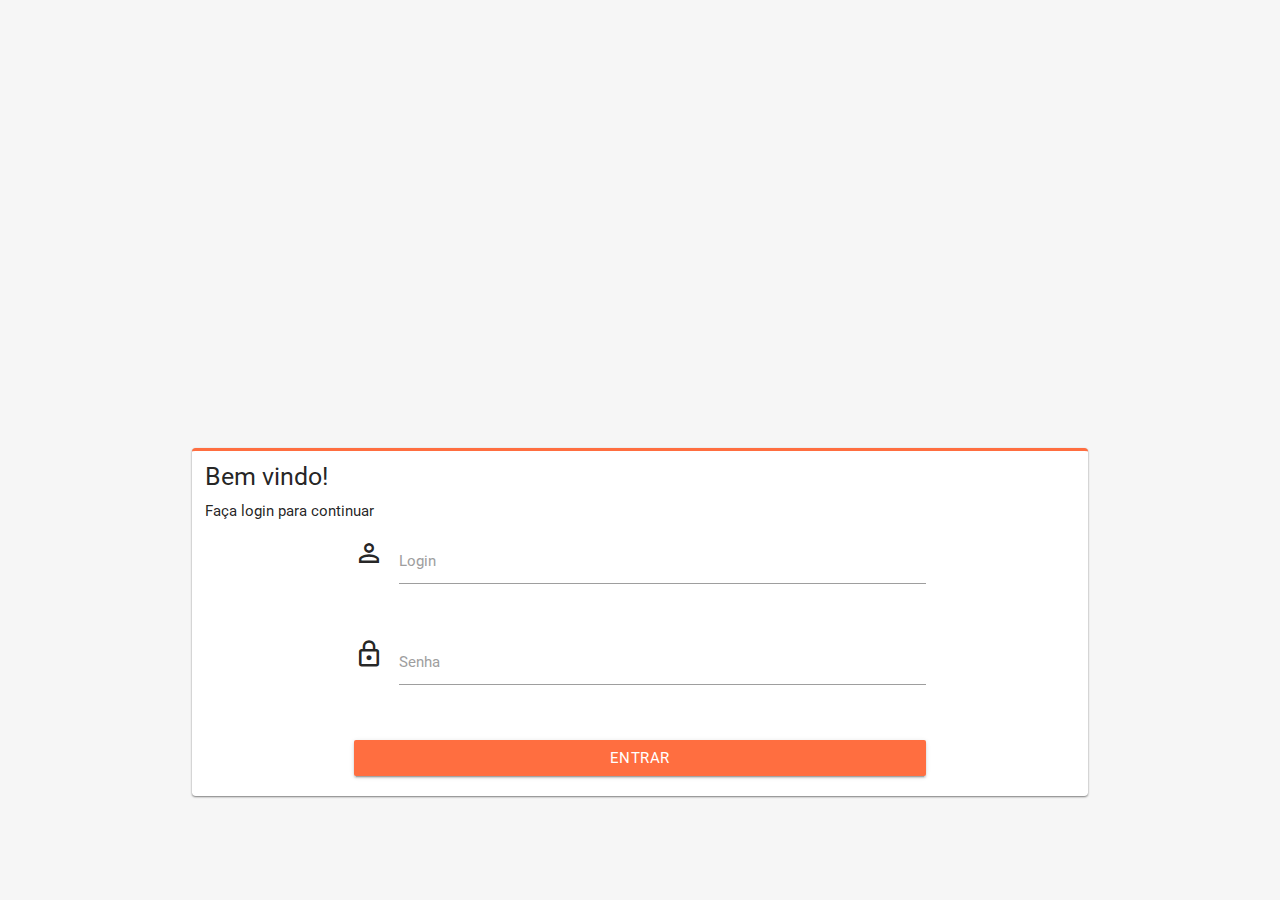
==== index.html @ 71567590 "Atualização da página de cadastro de produtos e da página de login, exclusão da página home" ====
<!DOCTYPE html>
<html lang="pt-BR">
<head>
	<meta charset="utf-8">
    <link href="https://fonts.googleapis.com/icon?family=Material+Icons" rel="stylesheet">
    <link type="text/css" rel="stylesheet" href="assets/materialize/css/materialize.css"  media="screen,projection"/>
    <link rel="stylesheet" type="text/css" href="assets/css/style.css">
    <meta name="viewport" content="width=device-width, initial-scale=1.0"/>
</head>
<body>
		<div class="container" id="login-page">
  			<form class="form-login white" id="form-login">
  				<content id=txtHead>
  					<h5>Bem vindo!</h5>
  					<p>Faça login para continuar</p>
  				</content>
  				<div class="row">
            <div class="col s12 m8 offset-m2">
              <div id="login-erro"></div>
            	<div class="row margin" id="input-login">
                <div class="input-field col s12">
                  <i class="large material-icons prefix">perm_identity</i>
                  <input id="login" type="text">
                  <label for="login" class="center-align">Login</label>
                </div>
              </div>
              <div class="row margin">
                <div class="input-field col s12">
                  <i class="large material-icons prefix">lock_outline</i>
                  <input id="password" type="password">
                  <label for="password">Senha</label>
                </div>
              </div>
              <div class="row">
                <div class="input-field col s12">
                  <button id="btn-login" class="btn waves-effect waves-light col s12 deep-orange accent-2">Entrar</button>
                </div>
              </div>
        </form>
      </div>
		</div>
    <script type="text/javascript" src="https://code.jquery.com/jquery-3.2.1.min.js"></script>
    <script type="text/javascript" src="assets/materialize/js/materialize.js"></script>
    <script type="text/javascript" src="assets/js/allFunctions.js"></script>
</body>
</html>
---- assets/css/style.css ----
*{
	margin: 0;
	padding: 0;
}

body {
	background-color: #f6f6f6; 
}

.input-field input:focus + label {
   color: #ff6e40 !important;
 }

.input-field  .prefix.active {
  color: #ff6e40;
} 

 .row .input-field input:focus {
  border-bottom: 1px solid #ff6e40 !important;
 }

 input[type=text]:not(browser-default):focus:not([readonly]),
 input[type=password]:not(browser-default):focus:not([readonly]),
 input[type=number]:not(browser-default):focus:not([readonly]) {
  box-shadow: 0 1px 0 0 #ff6e40 !important;
 }

.toast {
	position: fixed !important;
    top: 85% !important;
}

.collection a.collection-item {
    color: #ff6e40;
}

.form-login {
	margin-top: 50%;
	border-radius: 0.25rem;
	padding-left: 13px;
	padding-right: 13px;
	border-top: 0.25rem solid #ff6e40;
	box-shadow: 0 1px 2px 0 rgba(0, 0, 0, 0.5);
}

.form-produto {
	margin-top: 5%;
	border-radius: 0.25rem;
	padding-left: 13px;
	padding-right: 13px;
	border-top: 0.25rem solid #ff6e40;
	box-shadow: 0 1px 2px 0 rgba(0, 0, 0, 0.5);
}
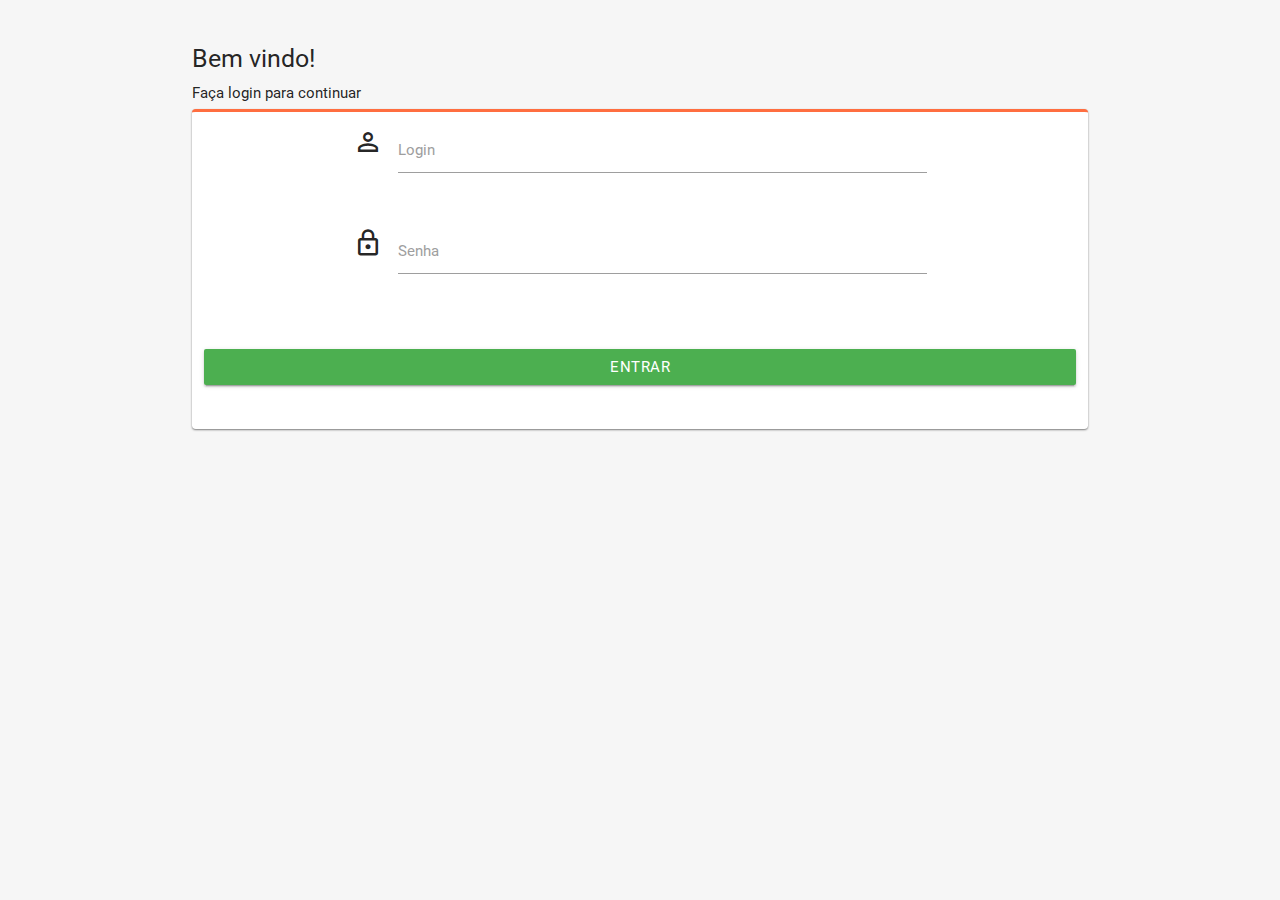
==== commit 497bdf88: "edição de botão de login e add produto para rounded green" ====
--- a/index.html
+++ b/index.html
@@ -8,37 +8,38 @@
     <meta name="viewport" content="width=device-width, initial-scale=1.0"/>
 </head>
 <body>
-		<div class="container" id="login-page">
-  			<form class="form-login white" id="form-login">
-  				<content id=txtHead>
-  					<h5>Bem vindo!</h5>
-  					<p>Faça login para continuar</p>
-  				</content>
-  				<div class="row">
-            <div class="col s12 m8 offset-m2">
-              <div id="login-erro"></div>
-            	<div class="row margin" id="input-login">
-                <div class="input-field col s12">
-                  <i class="large material-icons prefix">perm_identity</i>
-                  <input id="login" type="text">
-                  <label for="login" class="center-align">Login</label>
-                </div>
-              </div>
-              <div class="row margin">
-                <div class="input-field col s12">
-                  <i class="large material-icons prefix">lock_outline</i>
-                  <input id="password" type="password">
-                  <label for="password">Senha</label>
-                </div>
-              </div>
-              <div class="row">
-                <div class="input-field col s12">
-                  <button id="btn-login" class="btn waves-effect waves-light col s12 deep-orange accent-2">Entrar</button>
-                </div>
-              </div>
-        </form>
-      </div>
-		</div>
+	<div class="container" id="login-page">
+		<content class="txt-head">
+			<h5>Bem vindo!</h5>
+			<p>Faça login para continuar</p>
+		</content>
+		<form class="form-login white" id="form-login">
+			<div class="row">
+				<div class="col s12 m8 offset-m2">
+				  <div id="login-erro"></div>
+					<div class="row margin" id="input-login">
+						<div class="input-field col s12">
+						  <i class="large material-icons prefix">perm_identity</i>
+						  <input id="login" type="text">
+						  <label for="login" class="center-align">Login</label>
+						</div>
+					</div>
+					<div class="row margin">
+						<div class="input-field col s12">
+						  <i class="large material-icons prefix">lock_outline</i>
+						  <input id="password" type="password">
+						  <label for="password">Senha</label>
+						</div>
+					</div>
+				</div>
+			</div>
+			<div class="bt row">
+				<div class="input-field col s12">
+				  <button class="btn waves-effect waves-light col s12 rounded green">Entrar</button>
+				</div>
+			</div>
+		</form>
+	</div>
     <script type="text/javascript" src="https://code.jquery.com/jquery-3.2.1.min.js"></script>
     <script type="text/javascript" src="assets/materialize/js/materialize.js"></script>
     <script type="text/javascript" src="assets/js/allFunctions.js"></script>
--- a/assets/css/style.css
+++ b/assets/css/style.css
@@ -27,27 +27,33 @@
 
 .toast {
 	position: fixed !important;
-    top: 85% !important;
+    top: 35% !important;
 }
 
 .collection a.collection-item {
     color: #ff6e40;
 }
 
-.form-login {
-	margin-top: 50%;
+#login-page .txt-head h5 {
+	margin-top: 5%;
+}
+
+#login-page .txt-head p {
+	margin-bottom: 5px;
+}
+
+.form-login, .cadastra-produto, .lista-produtos, .edita-produto {
 	border-radius: 0.25rem;
-	padding-left: 13px;
-	padding-right: 13px;
+	padding-left: 0.8125rem;
+	padding-right: 0.8125rem;
 	border-top: 0.25rem solid #ff6e40;
 	box-shadow: 0 1px 2px 0 rgba(0, 0, 0, 0.5);
 }
 
+.bt {
+    padding-bottom: 5%;
+}
+
 .form-produto {
 	margin-top: 5%;
-	border-radius: 0.25rem;
-	padding-left: 13px;
-	padding-right: 13px;
-	border-top: 0.25rem solid #ff6e40;
-	box-shadow: 0 1px 2px 0 rgba(0, 0, 0, 0.5);
-}
+}